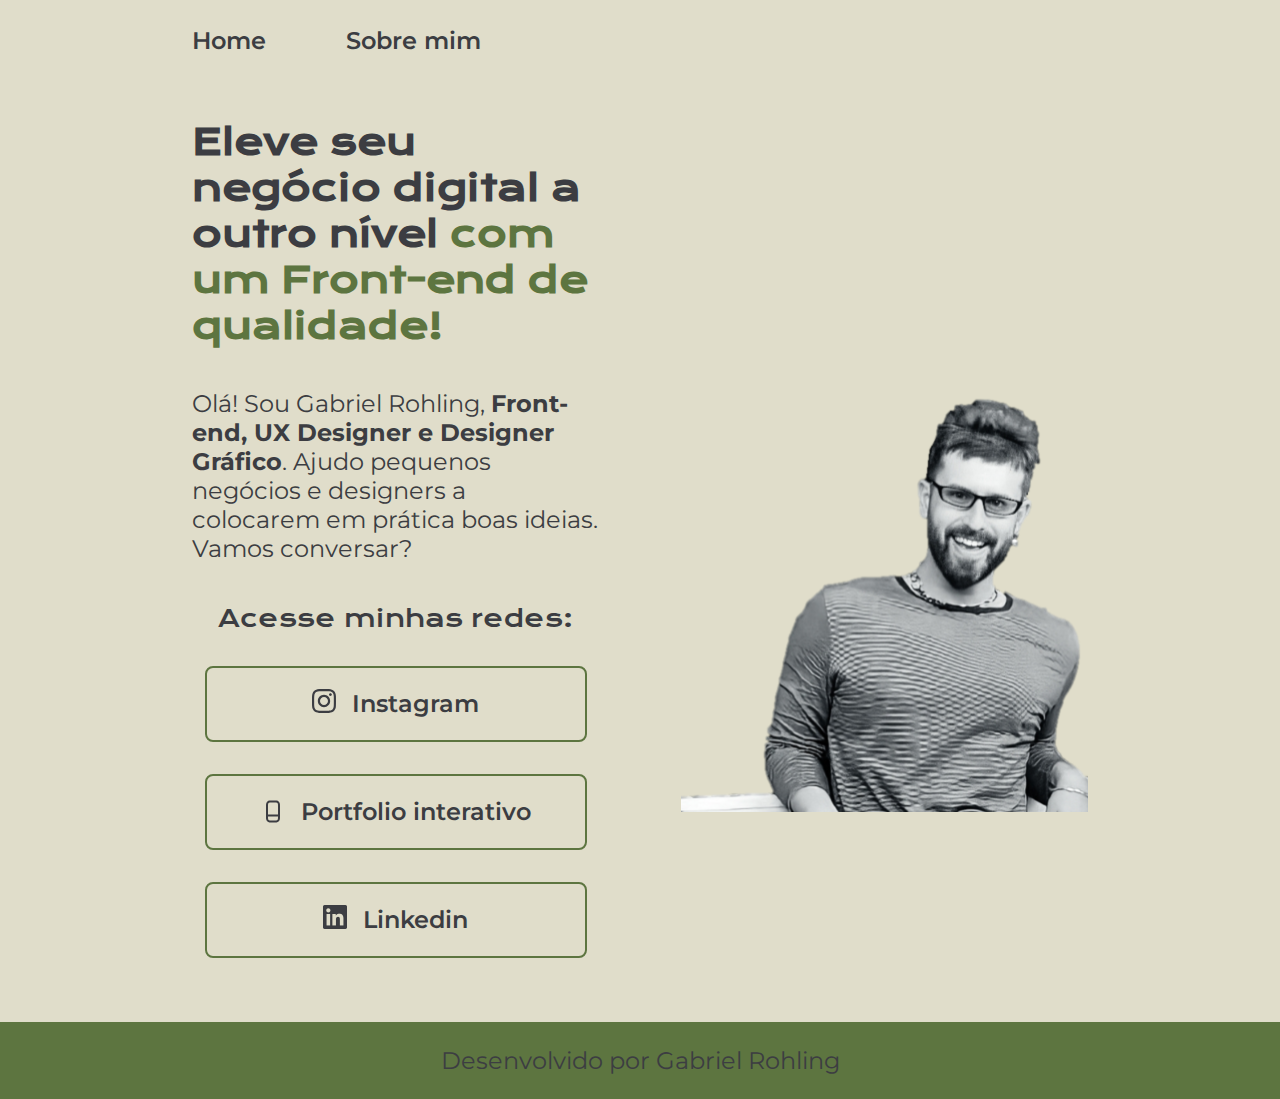
==== index.html @ a1432102 "Add files via upload" ====
<!DOCTYPE html>
<html lang="pt-br">
<head>
    <meta charset="UTF-8">
    <meta http-equiv="X-UA-Compatible" content="IE=edge">
    <meta name="viewport" content="width=device-width, initial-scale=1.0">
    <title>Portifolio</title>
    <link rel="stylesheet" href="./style/styles.css">
</head>
<body>
    <header class="cabecalho">
        <nav class="cabecalho__menu">
            <a class="cabecalho__menu__link" href="index.html">Home</a>
            <a class="cabecalho__menu__link" href="about.html">Sobre mim</a>
        </nav>
    </header>
    <main class="apresentacao">
        <section class="apresentacao__conteudo">
            <h1 class="apresentacao__conteudo__titulo">Eleve seu negócio digital a outro nível <strong class="titulo-destaque">com um Front-end de qualidade!</strong></h1>
            <p class="apresentacao__conteudo__texto">Olá! Sou Gabriel Rohling, <strong>Front-end, UX Designer e Designer Gráfico</strong>. Ajudo pequenos negócios e designers a colocarem em prática boas ideias. Vamos conversar?</p>
            <div class="apresentacao__links">
                <h2 class="apresentacao__links__subtitulo">Acesse minhas redes:</h2>
                <a class="apresentacao__links__navegacao" href="https://www.instagram.com/djabaporu/">
                    <img class="apresentacao__links__img" src="./assets/instagramicon.svg">
                    Instagram  
                </a>
                <a class="apresentacao__links__navegacao" href="https://www.figma.com/proto/JOfapmemdJDS7exipat4JC/Untitled?page-id=0%3A1&node-id=91%3A57&starting-point-node-id=48%3A4">
                    <img src="./assets/mobile.svg">
                    Portfolio interativo
                </a>
                <a class="apresentacao__links__navegacao" href="https://www.linkedin.com/in/gabrielrohling/">
                    <img class="apresentacao__links__img" src="./assets/linkedinicon.png">
                    Linkedin
                </a>
                
            </div>
        </section>
            <img class="apresentacao__imagem" src="./assets/eusp.svg" alt="Eu">
    
    </main>
    <footer class="rodape">
        <p> Desenvolvido por Gabriel Rohling</p>
    </footer>
</body>
</html>
---- style/styles.css ----
@import url('https://fonts.googleapis.com/css2?family=Krona+One&family=Montserrat:wght@400;600&display=swap');


:root {
    --cor-primaria: #E0DDCA;
    --cor-secundaria: #3C3D42;
    --cor-terciaria: #5D7540;

    --font-primaria: 'Krona One', sans-serif;
    --font-secundaria: 'Montserrat', sans-serif;
}
* {
    margin: 0;
    padding: 0;
}

body {
    /* height: 100vh; Utilizado anteriormente para pagina utilizar 100% do "viewport height", com mais elementos ja não é mais necessário. */ 
    box-sizing: border-box;
    background-color: var(--cor-primaria);
    color: var(--cor-secundaria);
}

.cabecalho {
    padding: 2% 0% 0% 15%;
}

.cabecalho__menu {
    display: flex;
    gap: 80px;
}

.cabecalho__menu__link {
    font-family: var(--font-secundaria);
    font-size: 1.5rem;
    font-weight: 600;
    color:var(--cor-secundaria);
    text-decoration: none;


}
.titulo-destaque {
    color: var(--cor-terciaria)
}

.apresentacao {
    padding: 5% 15%;
    display: flex;
    align-items: center;
    justify-content: space-between;
    gap: 82px;
}

.apresentacao__conteudo {
    width: 50%;
    display: flex;
    flex-direction: column;
    gap: 40px;
}

.apresentacao__conteudo__titulo {
    font-size: 2.25rem;
    font-family: var(--font-primaria);
}

.apresentacao__conteudo__texto {
    font-size: 1.5rem;
    font-family:  var(--font-secundaria);
}

.apresentacao__links {
    display: flex;
    flex-direction: column;
    align-items: center;
    gap: 32px;
    justify-content: space-between;
}

.apresentacao__links__subtitulo {
    font-family: var(--font-primaria);
    font-weight: 400;
    font-size: 1.5rem;
}

.apresentacao__links__navegacao {
    /*background-color: #5D7540; Versão anterior do botão com a cor de fundo preenchida*/
    display: flex;
    justify-content: center;
    gap: 16px;
    border: 2px solid var(--cor-terciaria);
    text-align: center;
    width: 378px;
    border-radius: 8px;
    font-size: 1.5rem;
    font-family:  var(--font-secundaria);
    padding: 21.5px 0px;
    color:var(--cor-secundaria);
    font-weight: 600;
    text-decoration: none;
    
}
.apresentacao__links__img {
    width: 24px;
    height: 24px;
    left: 116px;
    top: 44px;
}

.apresentacao__links__navegacao:hover {
    background-color: var(--cor-terciaria);
    color: var(--cor-primaria);
}

.apresentacao__imagem {
    width: 50%;
}

.rodape {
    padding: 24px;
    background-color:var(--cor-terciaria);
    color:var(--cor-secundaria);
    text-align: center;
    font-family:  var(--font-secundaria);
    font-size: 1.5rem;
    font-weight: 400;

}

@media (max-width: 1200px) {

    .cabecalho {
        padding: 10%;
    }

    .cabecalho__menu {
        justify-content: center;
    }

    .apresentacao {
        flex-direction: column-reverse;
        padding: 5%;
    }

    .apresentacao__conteudo {
        width: auto;
    }
}
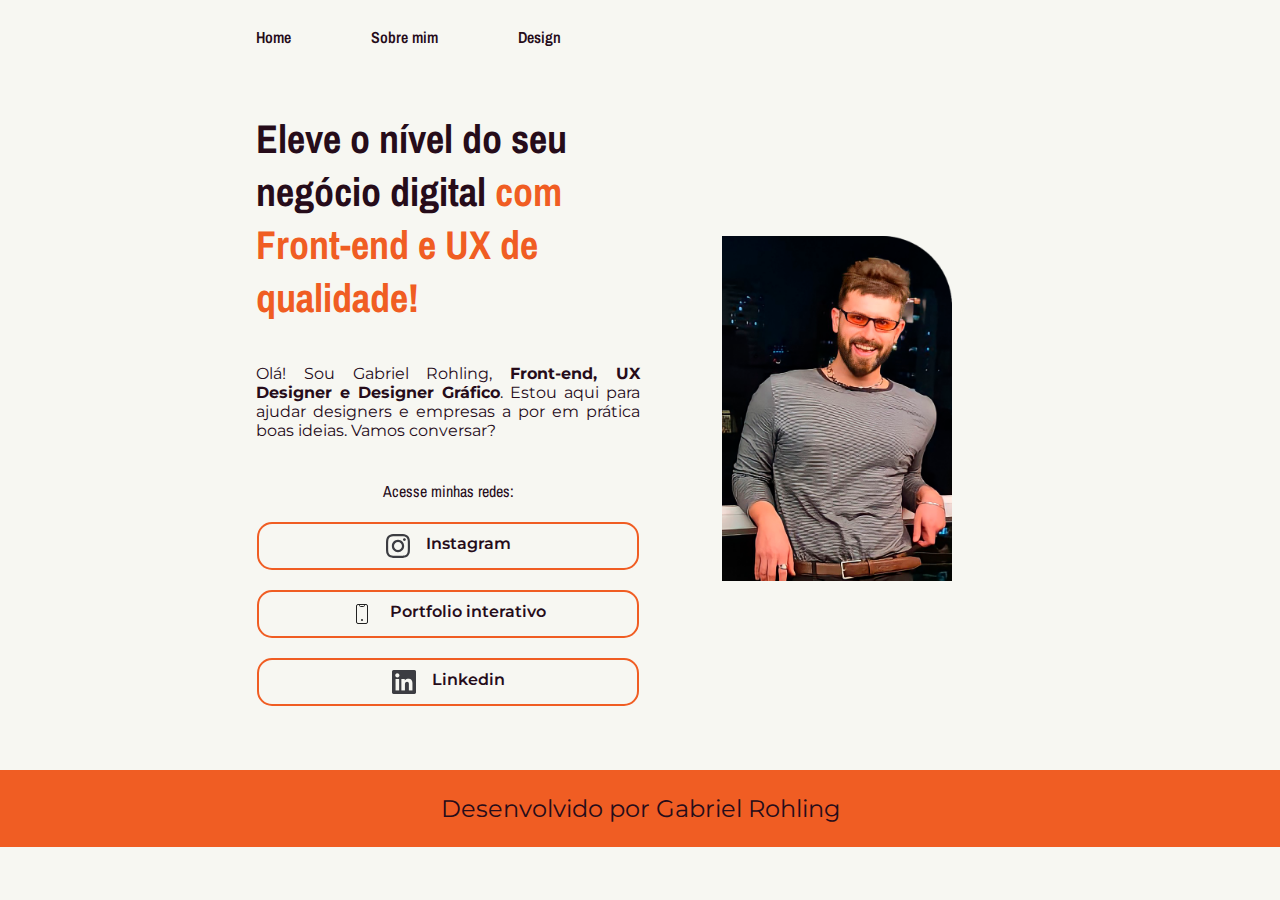
==== commit 01234cfe: "Add files via upload" ====
--- a/index.html
+++ b/index.html
@@ -12,12 +12,13 @@
         <nav class="cabecalho__menu">
             <a class="cabecalho__menu__link" href="index.html">Home</a>
             <a class="cabecalho__menu__link" href="about.html">Sobre mim</a>
+            <a class="cabecalho__menu__link" href="designgrafico.html">Design</a>
         </nav>
     </header>
     <main class="apresentacao">
         <section class="apresentacao__conteudo">
-            <h1 class="apresentacao__conteudo__titulo">Eleve seu negócio digital a outro nível <strong class="titulo-destaque">com um Front-end de qualidade!</strong></h1>
-            <p class="apresentacao__conteudo__texto">Olá! Sou Gabriel Rohling, <strong>Front-end, UX Designer e Designer Gráfico</strong>. Ajudo pequenos negócios e designers a colocarem em prática boas ideias. Vamos conversar?</p>
+            <h1 class="apresentacao__conteudo__titulo">Eleve o nível do seu negócio digital <strong class="titulo-destaque">com Front-end e UX de qualidade!</strong></h1>
+            <p class="apresentacao__conteudo__texto">Olá! Sou Gabriel Rohling, <strong>Front-end, UX Designer e Designer Gráfico</strong>. Estou aqui para ajudar designers e empresas a por em prática boas ideias. Vamos conversar?</p>
             <div class="apresentacao__links">
                 <h2 class="apresentacao__links__subtitulo">Acesse minhas redes:</h2>
                 <a class="apresentacao__links__navegacao" href="https://www.instagram.com/djabaporu/">
@@ -35,7 +36,7 @@
                 
             </div>
         </section>
-            <img class="apresentacao__imagem" src="./assets/eusp.svg" alt="Eu">
+            <img class="apresentacao__imagem" src="./assets/eusp2.png" alt="Eu">
     
     </main>
     <footer class="rodape">
--- a/style/styles.css
+++ b/style/styles.css
@@ -1,13 +1,15 @@
-@import url('https://fonts.googleapis.com/css2?family=Krona+One&family=Montserrat:wght@400;600&display=swap');
+@import url('https://fonts.googleapis.com/css2?family=Archivo+Narrow&family=Krona+One&family=Montserrat:ital,wght@0,600;1,400&display=swap');
+
 
 
 :root {
-    --cor-primaria: #E0DDCA;
-    --cor-secundaria: #3C3D42;
-    --cor-terciaria: #5D7540;
+    --cor-primaria: #F7F7F2;
+    --cor-secundaria: #260C1A;
+    --cor-terciaria: #F05D23;
 
     --font-primaria: 'Krona One', sans-serif;
     --font-secundaria: 'Montserrat', sans-serif;
+    --font-tercearia: 'Archivo Narrow'
 }
 * {
     margin: 0;
@@ -18,11 +20,11 @@
     /* height: 100vh; Utilizado anteriormente para pagina utilizar 100% do "viewport height", com mais elementos ja não é mais necessário. */ 
     box-sizing: border-box;
     background-color: var(--cor-primaria);
-    color: var(--cor-secundaria);
+    color: var(--cor-secundaria)
 }
 
 .cabecalho {
-    padding: 2% 0% 0% 15%;
+    padding: 2% 0% 0% 20%;
 }
 
 .cabecalho__menu {
@@ -31,8 +33,8 @@
 }
 
 .cabecalho__menu__link {
-    font-family: var(--font-secundaria);
-    font-size: 1.5rem;
+    font-family: var(--font-tercearia);
+    font-size: 1rem;
     font-weight: 600;
     color:var(--cor-secundaria);
     text-decoration: none;
@@ -44,10 +46,10 @@
 }
 
 .apresentacao {
-    padding: 5% 15%;
+    padding: 5% 20%;
     display: flex;
     align-items: center;
-    justify-content: space-between;
+    
     gap: 82px;
 }
 
@@ -59,27 +61,28 @@
 }
 
 .apresentacao__conteudo__titulo {
-    font-size: 2.25rem;
-    font-family: var(--font-primaria);
+    font-size: 2.50rem;
+    font-family: var(--font-tercearia);
 }
 
 .apresentacao__conteudo__texto {
-    font-size: 1.5rem;
-    font-family:  var(--font-secundaria);
+    font-size: 1rem;
+    font-family: var(--font-secundaria);
+    text-align: justify;
 }
 
 .apresentacao__links {
     display: flex;
     flex-direction: column;
     align-items: center;
-    gap: 32px;
+    gap: 20px;
     justify-content: space-between;
 }
 
 .apresentacao__links__subtitulo {
-    font-family: var(--font-primaria);
+    font-family: var(--font-tercearia);
     font-weight: 400;
-    font-size: 1.5rem;
+    font-size: 1rem;
 }
 
 .apresentacao__links__navegacao {
@@ -90,15 +93,35 @@
     border: 2px solid var(--cor-terciaria);
     text-align: center;
     width: 378px;
-    border-radius: 8px;
-    font-size: 1.5rem;
+    border-radius: 15px;
+    font-size: 1rem;
     font-family:  var(--font-secundaria);
-    padding: 21.5px 0px;
+    padding: 10px 0px;
     color:var(--cor-secundaria);
     font-weight: 600;
     text-decoration: none;
     
 }
+
+.apresentacao__links__contatos {
+    font-family: var(--font-primaria);
+    font-weight: 400;
+    font-size: 1.5rem;
+}
+
+.apresentacao__links__contatos__links {
+    display: flex;
+    align-items:center;
+    gap: 16px;
+    text-align: center;
+    width: 378px;
+    font-size: 1rem;
+    font-family:  var(--font-secundaria);
+    color:var(--cor-secundaria);
+    font-weight: 600;
+    text-decoration: none;
+}
+
 .apresentacao__links__img {
     width: 24px;
     height: 24px;
@@ -106,13 +129,154 @@
     top: 44px;
 }
 
+.apresentacao__links__img2 {
+    width: 30px;
+    height: 30px;
+    left: 116px;
+    top: 44px;
+}
+
+.apresentacao__conteudo__estampa {
+    display: grid;
+    gap: 50px;
+       
+}
+
+.item1 {
+    grid-column-start: 1;
+    grid-column-end: 2;
+    width: 420px;
+    height: 450px;
+    border: 1px solid var(--cor-secundaria);
+    font-size: 12px;
+    font-family: var(--font-secundaria);
+    padding: 10% 5% 5% 10%;
+    
+}
+
+.item2 {
+    grid-column-start: 3;
+    grid-column-end: 4;
+    width: 420px;
+    height: 450px;
+    border: 1px solid var(--cor-secundaria);
+    font-size: 12px;
+    font-family: var(--font-secundaria);
+    padding: 10% 5% 5% 10%;
+}
+
+.item3 {
+    grid-column-start: 1;
+    grid-column-end: 2;
+    width: 420px;
+    height: 450px;
+    border: 1px solid var(--cor-secundaria);
+    font-size: 12px;
+    font-family: var(--font-secundaria);
+    padding: 10% 5% 5% 10%;
+    
+}
+
+
+.apresentacao__conteudo__estampa__TE{
+    width: 399px;
+    height: 382px;
+    padding: 10px;
+}
+
+.apresentacao__conteudo__estampa__TE2{
+    width: 399px;
+    height: 709px;
+    padding: 10px;
+}
+
+
+.apresentacao__conteuco__estampa__link {
+    display: flex;
+    justify-content: right;
+    padding-right: 2.9%;
+    text-decoration: none;
+}
+
+.theend__conteudo {
+    padding: 5% 0% 0% 30%; 
+    display: flex;
+    align-items: center;
+    gap: 62px;
+}
+.theend__conteudo__grid {
+    width: 50%;
+    display: flex;
+    flex-direction: column;
+    gap: 40px;
+    align-items: center;
+}
+
+.theend__conteudo__grid__titulo {
+    font-size: 2.25rem;
+    font-family: var(--font-primaria);
+}
+
+.data {
+    display: flex;
+    justify-content: center;
+    font-family: var(--font-secundaria);
+    font-size: 0.8rem;
+    color: grey;
+}
+
+.apresentacao__conteudo__estampa__descrisao {
+    font-family: var(--font-secundaria);
+    text-align: justify;
+
+}
+
+.grid__estampas {
+    display: grid;
+    gap: 2px;
+    padding: auto;    
+}
+
+
+.apresentacao__conteudo__estampa__maior1 {
+    width: 540px;
+    height: 573px;
+  
+}
+
+.apresentacao__conteudo__estampa__maior2 {
+    width: 540px;
+    height: 675px;
+    
+}
+
+.apresentacao__conteudo__estampa__maior1c {
+    width: 540px;
+    height: 540px;
+    
+}
+
+.apresentacao__conteudo__estampa__maior2c {
+    width: 540px;
+    height: 540px; 
+}
+
+.apresentacao__conteudo__estampa__maior2d {
+    width: 540px;
+    height: 800px; 
+}
+
 .apresentacao__links__navegacao:hover {
     background-color: var(--cor-terciaria);
     color: var(--cor-primaria);
 }
 
+.apresentacao__conteuco__estampa__link:hover {
+    color: var(--cor-terciaria);
+
+}
 .apresentacao__imagem {
-    width: 50%;
+    width: 30%;
 }
 
 .rodape {
@@ -138,10 +302,47 @@
 
     .apresentacao {
         flex-direction: column-reverse;
-        padding: 5%;
+        padding: 8%;
     }
 
     .apresentacao__conteudo {
         width: auto;
+        
+    }
+
+    .apresentacao__conteudo__estampa {
+        display: flex;
+        flex-direction: column;
+        gap: 50px;
+           
+    }
+    
+    .item1 {
+        width: 420px;
+        height: 450px;
+        border: 1px solid var(--cor-secundaria);
+        font-size: 12px;
+        font-family: var(--font-secundaria);
+        padding: 10% 5% 5% 10%;
+        
+    }
+    
+    .item2 {
+        width: 420px;
+        height: 450px;
+        border: 1px solid var(--cor-secundaria);
+        font-size: 12px;
+        font-family: var(--font-secundaria);
+        padding: 10% 5% 5% 10%;
+    }
+    
+    .item3 {  
+        width: 420px;
+        height: 450px;
+        border: 1px solid var(--cor-secundaria);
+        font-size: 12px;
+        font-family: var(--font-secundaria);
+        padding: 10% 5% 5% 10%;
+        
     }
 }